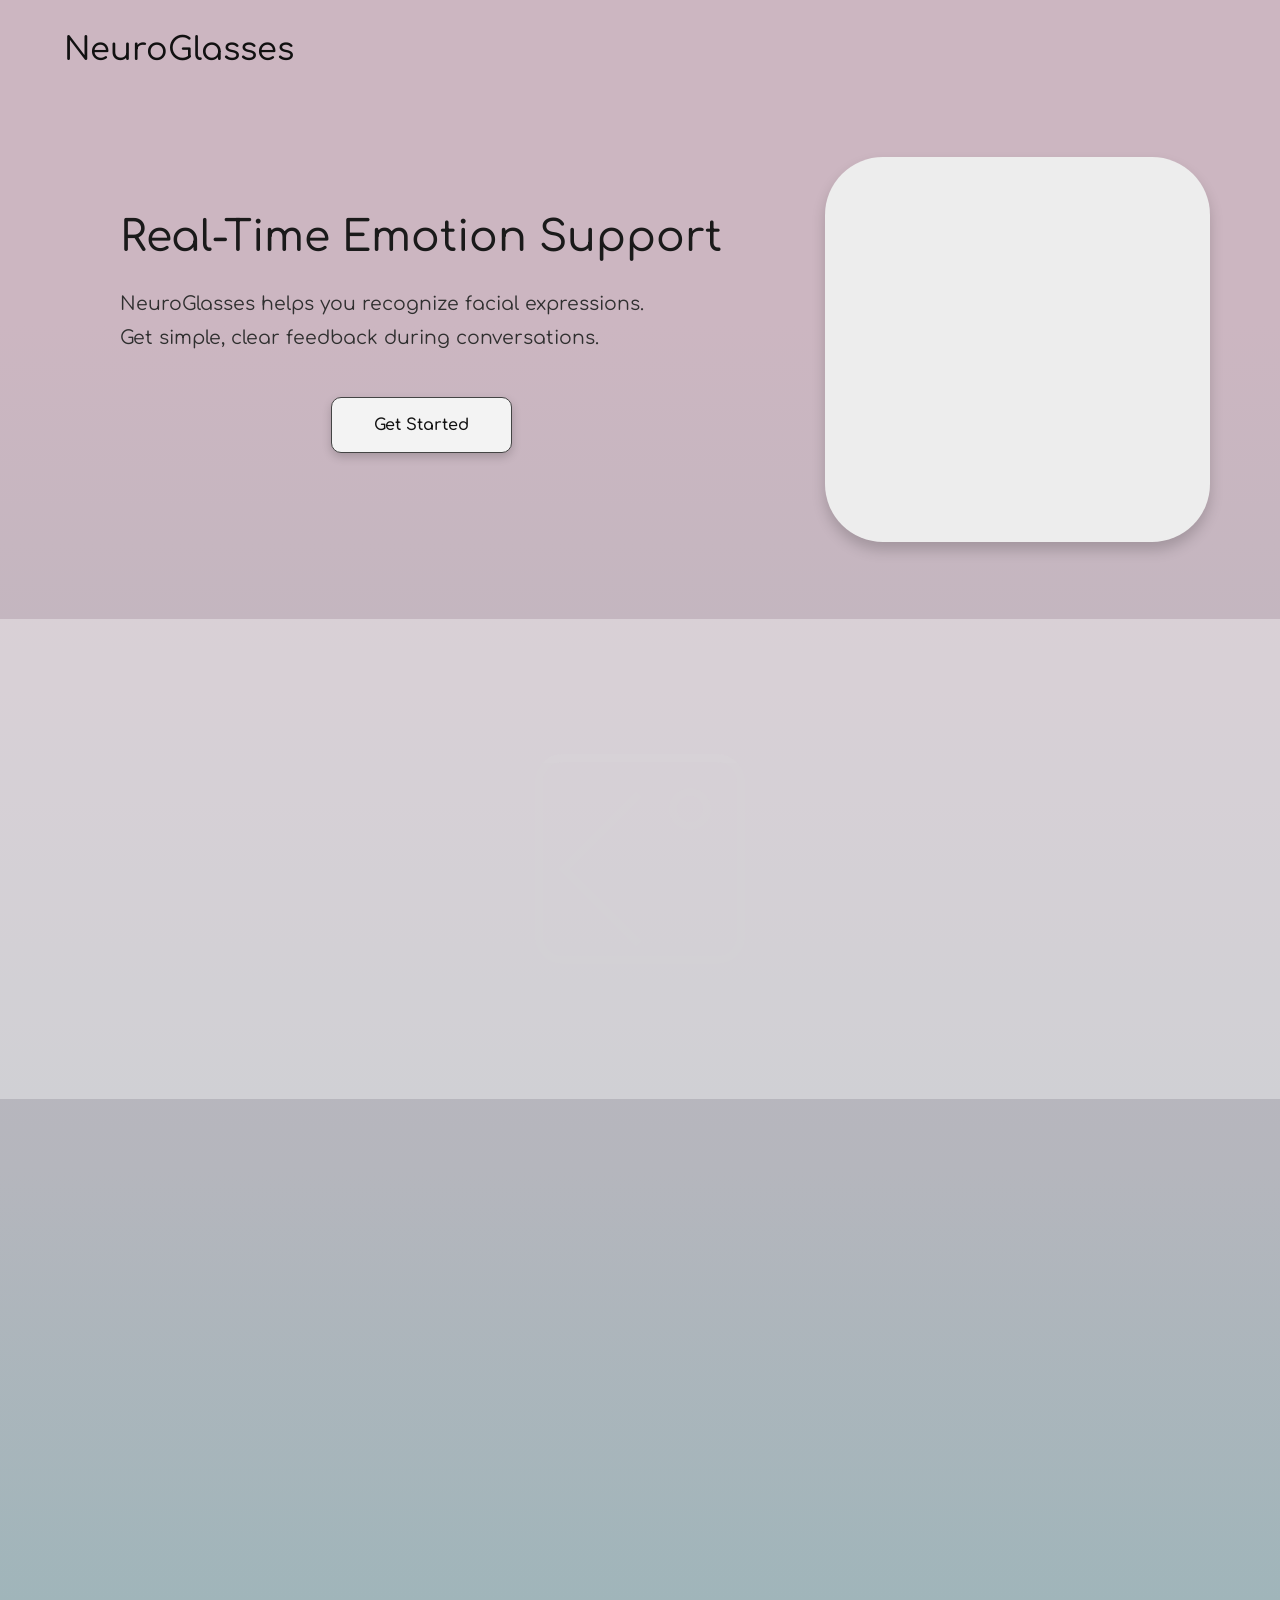
==== frontend/index.html @ 051a6703 "reorganize files, include ananya's server code, create client emotion output files, rewire signup an" ====
<!DOCTYPE html>
<html lang="en">
<head>
    <meta charset="UTF-8" />
    <meta name="viewport" content="width=device-width, initial-scale=1.0" />
    <title>NeuroGlasses</title>

    <link href="https://fonts.googleapis.com/css2?family=Comfortaa:wght@300;400;500;600&display=swap" rel="stylesheet">
    <link rel="stylesheet" href="styles/homePageStyle.css" />
</head>
<body>
    <header class="navbar">
        <div class="logo">NeuroGlasses</div>
    </header>

    <main>
        <section class="hero">
            <div class="hero-text">
                <h1>Real-Time Emotion Support</h1>
                <p>NeuroGlasses helps you recognize facial expressions.</p>
                <p>Get simple, clear feedback during conversations.</p>

                <a href="pages/signup.html" class="get-started-btn">Get Started</a>
            </div>

            <div class="hero-visual">
                <div class="hero-card"></div>
            </div>
        </section>

        <section id="preview" class="preview-section">
            <div class="preview-placeholder">
                <div class="image-icon">
                    <div class="image-frame">
                        <div class="sun"></div>
                        <div class="mountain"></div>
                    </div>
                </div>
            </div>
        </section>

        <section class="bottom-section"></section>
    </main>
</body>
</html>
---- frontend/styles/homePageStyle.css ----
* {
    margin: 0;
    padding: 0;
    box-sizing: border-box;
}

body {
    font-family: 'Comfortaa', sans-serif;
    color: #111;
    background: linear-gradient(
        to bottom,
        #CCB6C1 20%,
        #B5B6BD 72%,
        #9FB5BA 100%
    );
}

/* NAVBAR */
.navbar {
    width: 100%;
    padding: 32px 64px;
    background: transparent;
}

.logo {
    font-size: 2rem;
    font-weight: 500;
}

/* HERO SECTION */
.hero {
    min-height: 520px;
    display: flex;
    justify-content: space-between;
    align-items: flex-start;
    padding: 30px 120px 0px;
    gap: 80px;
    background: transparent;
    overflow: hidden;
}

.hero-text {
    max-width: 620px;
    display: flex;
    flex-direction: column;
    margin-top: 85px;
}

.hero-text h1 {
    font-size: 2.65rem;
    font-weight: 500;
    margin-bottom: 26px;
    line-height: 1.12;
    color: #1a1a1a;
    white-space: nowrap;
}

.hero-text p {
    font-size: 1.18rem;
    line-height: 1.8;
    margin-bottom: 0px;
    color: #2f2f2f;
    max-width: 610px;
}

/* BUTTON */
.get-started-btn {
    display: inline-block;
    margin-top: 42px;
    align-self: center;
    padding: 18px 42px;
    background: #f3f3f3;
    color: #111;
    text-decoration: none;
    border: 1px solid #444;
    border-radius: 10px;
    font-size: 1rem;
    font-weight: 600;
    box-shadow: 0 4px 10px rgba(0, 0, 0, 0.18);
    transition: transform 0.2s ease, box-shadow 0.2s ease;
}

.get-started-btn:hover {
    transform: translateY(-2px);
    box-shadow: 0 8px 16px rgba(0, 0, 0, 0.2);
}

/* HERO VISUAL CARD */
.hero-visual {
    width: 430px;
    flex-shrink: 0;
    display: flex;
    justify-content: center;
    align-items: flex-start;
    margin-top: 28px;
}

.hero-card {
    width: 385px;
    height: 385px;
    background: #ededed;
    border-radius: 58px;
    box-shadow: 0 8px 14px rgba(0, 0, 0, 0.18);
}

/* PREVIEW SECTION */
.preview-section {
    height: 480px;
    display: flex;
    justify-content: center;
    align-items: center;
    background: rgba(255, 255, 255, 0.35);
}

.preview-placeholder {
    display: flex;
    justify-content: center;
    align-items: center;
}

/* ICON MOCKUP */
.image-icon {
    width: 210px;
    height: 210px;
    opacity: 0.28;
}

.image-frame {
    width: 100%;
    height: 100%;
    border: 8px solid #d6d6d6;
    border-radius: 28px;
    position: relative;
}

.sun {
    width: 42px;
    height: 42px;
    border: 8px solid #d6d6d6;
    border-radius: 50%;
    position: absolute;
    top: 26px;
    right: 26px;
}

.mountain {
    width: 110px;
    height: 110px;
    border-left: 8px solid #d6d6d6;
    border-bottom: 8px solid #d6d6d6;
    transform: rotate(45deg);
    position: absolute;
    left: 38px;
    bottom: 32px;
}

/* BOTTOM SECTION */
.bottom-section {
    height: 520px;
    background: transparent;
}

/* SMOOTH SCROLL */
html {
    scroll-behavior: smooth;
}

/* RESPONSIVE DESIGN */
@media (max-width: 1100px) {
    .hero {
        flex-direction: column;
        text-align: center;
        padding: 40px 40px 80px;
    }

    .hero-text {
        max-width: 100%;
    }

    .hero-text h1 {
        font-size: 3rem;
    }

    .hero-text p {
        font-size: 1.3rem;
    }

    .hero-card {
        width: 320px;
        height: 320px;
    }

    .navbar {
        width: 100%;
        padding: 32px 64px 0px;
        background: transparent;
    }
}

@media (max-width: 600px) {
    .hero-text h1 {
        font-size: 2.3rem;
    }

    .hero-text p {
        font-size: 1.05rem;
    }

    .get-started-btn {
        font-size: 1rem;
        padding: 16px 28px;
    }

    .hero-card {
        width: 260px;
        height: 260px;
        border-radius: 36px;
    }

    .preview-section {
        height: 360px;
    }

    .bottom-section {
        height: 360px;
    }
}
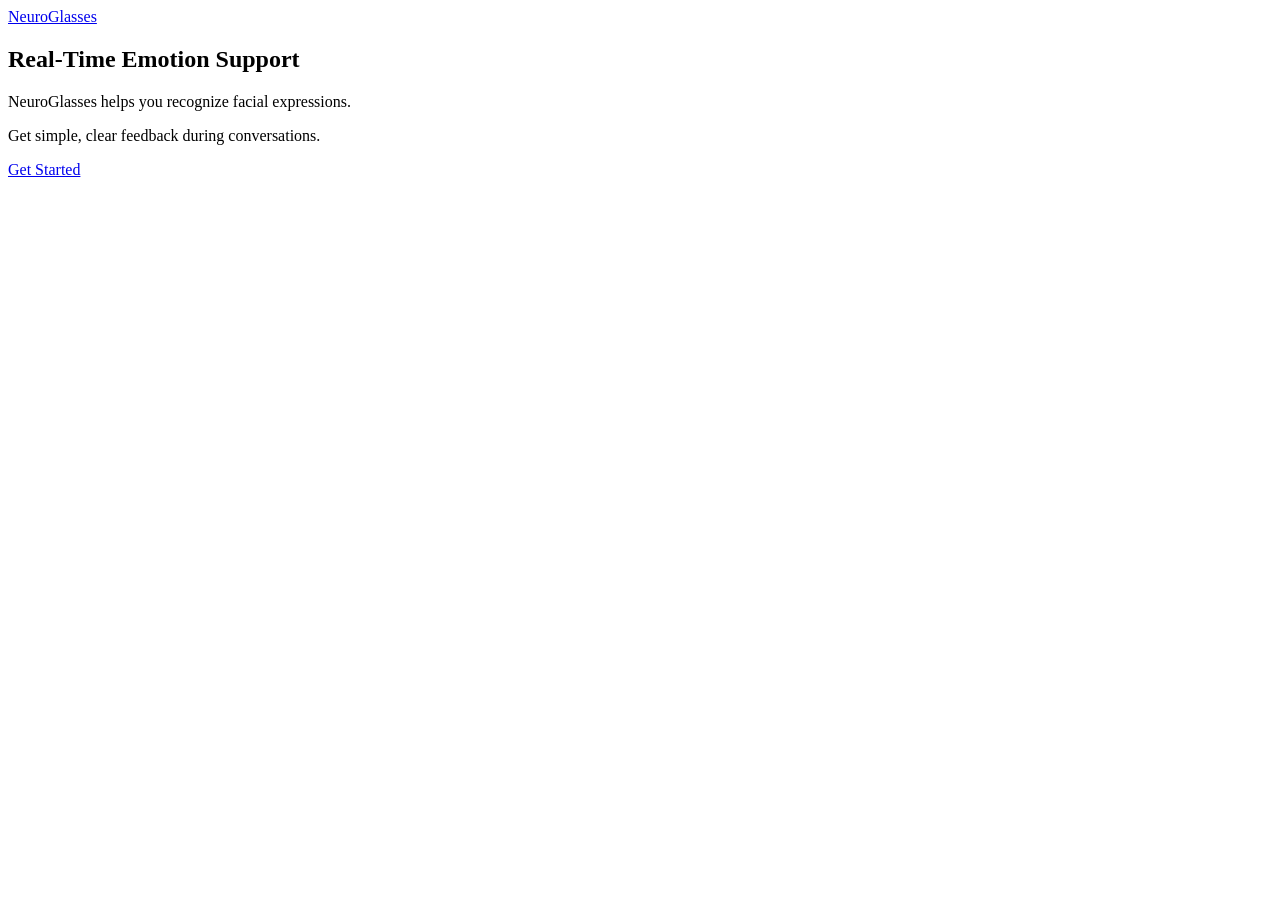
==== commit 6fb9ae64: "Merge branch 'main' of https://github.com/talseku/NeuroLens into justincase" ====
--- a/frontend/index.html
+++ b/frontend/index.html
@@ -4,13 +4,14 @@
     <meta charset="UTF-8" />
     <meta name="viewport" content="width=device-width, initial-scale=1.0" />
     <title>NeuroGlasses</title>
-
     <link href="https://fonts.googleapis.com/css2?family=Comfortaa:wght@300;400;500;600&display=swap" rel="stylesheet">
-    <link rel="stylesheet" href="styles/homePageStyle.css" />
+    <link rel="stylesheet" href="homePageStyle.css" />
+    <link rel="stylesheet" href="contrast.css" />
+    <script src="contrast.js"></script>
 </head>
 <body>
     <header class="navbar">
-        <div class="logo">NeuroGlasses</div>
+        <a href="index.html" class="logo">NeuroGlasses</a>
     </header>
 
     <main>
@@ -20,7 +21,7 @@
                 <p>NeuroGlasses helps you recognize facial expressions.</p>
                 <p>Get simple, clear feedback during conversations.</p>
 
-                <a href="pages/signup.html" class="get-started-btn">Get Started</a>
+                <a href="signup.html" class="get-started-btn">Get Started</a>
             </div>
 
             <div class="hero-visual">
